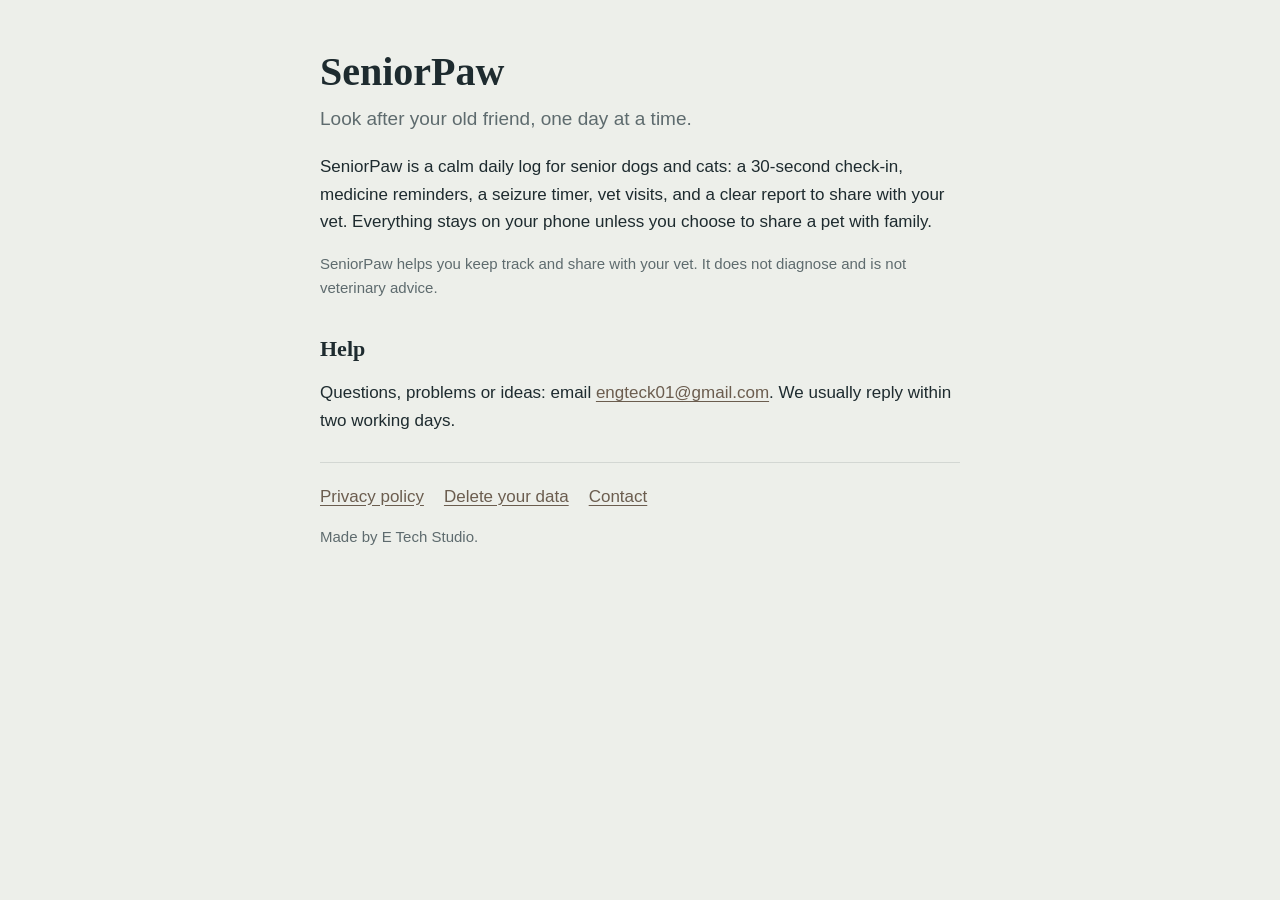
==== index.html @ 7925831e "SeniorPaw web pages: home, privacy policy, delete your data" ====
<!doctype html>
<html lang="en-GB">
<head>
  <meta charset="utf-8">
  <meta name="viewport" content="width=device-width, initial-scale=1">
  <title>SeniorPaw</title>
  <meta name="description" content="SeniorPaw: a calm daily health log for older dogs and cats.">
  <link rel="stylesheet" href="style.css">
</head>
<body>
<main>
  <h1>SeniorPaw</h1>
  <p class="lede">Look after your old friend, one day at a time.</p>
  <p>SeniorPaw is a calm daily log for senior dogs and cats: a 30-second check-in, medicine reminders, a seizure timer, vet visits, and a clear report to share with your vet. Everything stays on your phone unless you choose to share a pet with family.</p>
  <p class="muted">SeniorPaw helps you keep track and share with your vet. It does not diagnose and is not veterinary advice.</p>

  <h2>Help</h2>
  <p>Questions, problems or ideas: email <a href="mailto:engteck01@gmail.com?subject=SeniorPaw">engteck01@gmail.com</a>. We usually reply within two working days.</p>

  <nav>
    <a href="privacy/">Privacy policy</a>
    <a href="delete/">Delete your data</a>
    <a href="mailto:engteck01@gmail.com?subject=SeniorPaw">Contact</a>
  </nav>
  <p class="muted">Made by E Tech Studio.</p>
</main>
</body>
</html>
---- style.css ----
:root {
  --mist: #edefea;
  --ink: #1e2b2f;
  --slate: #5e6b6e;
  --line: rgba(30, 43, 47, 0.12);
  --mark: #6b5d4f;
}
@media (prefers-color-scheme: dark) {
  :root {
    --mist: #1a2124;
    --ink: #e8ece6;
    --slate: #9aa5a7;
    --line: rgba(232, 236, 230, 0.14);
    --mark: #c9b8a4;
  }
}
* { box-sizing: border-box; }
body {
  margin: 0;
  background: var(--mist);
  color: var(--ink);
  font: 17px/1.6 -apple-system, BlinkMacSystemFont, "Segoe UI", Roboto, Helvetica, Arial, sans-serif;
}
main { max-width: 680px; margin: 0 auto; padding: 48px 20px 72px; }
h1, h2 { font-family: "Iowan Old Style", "Palatino Linotype", Palatino, Georgia, serif; font-weight: 600; line-height: 1.2; }
h1 { font-size: 40px; margin: 0 0 8px; }
h2 { font-size: 22px; margin: 36px 0 8px; }
p, li { color: var(--ink); }
.lede { color: var(--slate); font-size: 19px; margin-top: 0; }
.muted { color: var(--slate); font-size: 15px; }
a { color: var(--mark); text-underline-offset: 3px; }
nav { display: flex; gap: 20px; flex-wrap: wrap; margin: 28px 0 0; padding-top: 20px; border-top: 1px solid var(--line); }
ol, ul { padding-left: 22px; }
.box { border: 1px solid var(--line); border-radius: 16px; padding: 4px 20px; margin: 20px 0; }
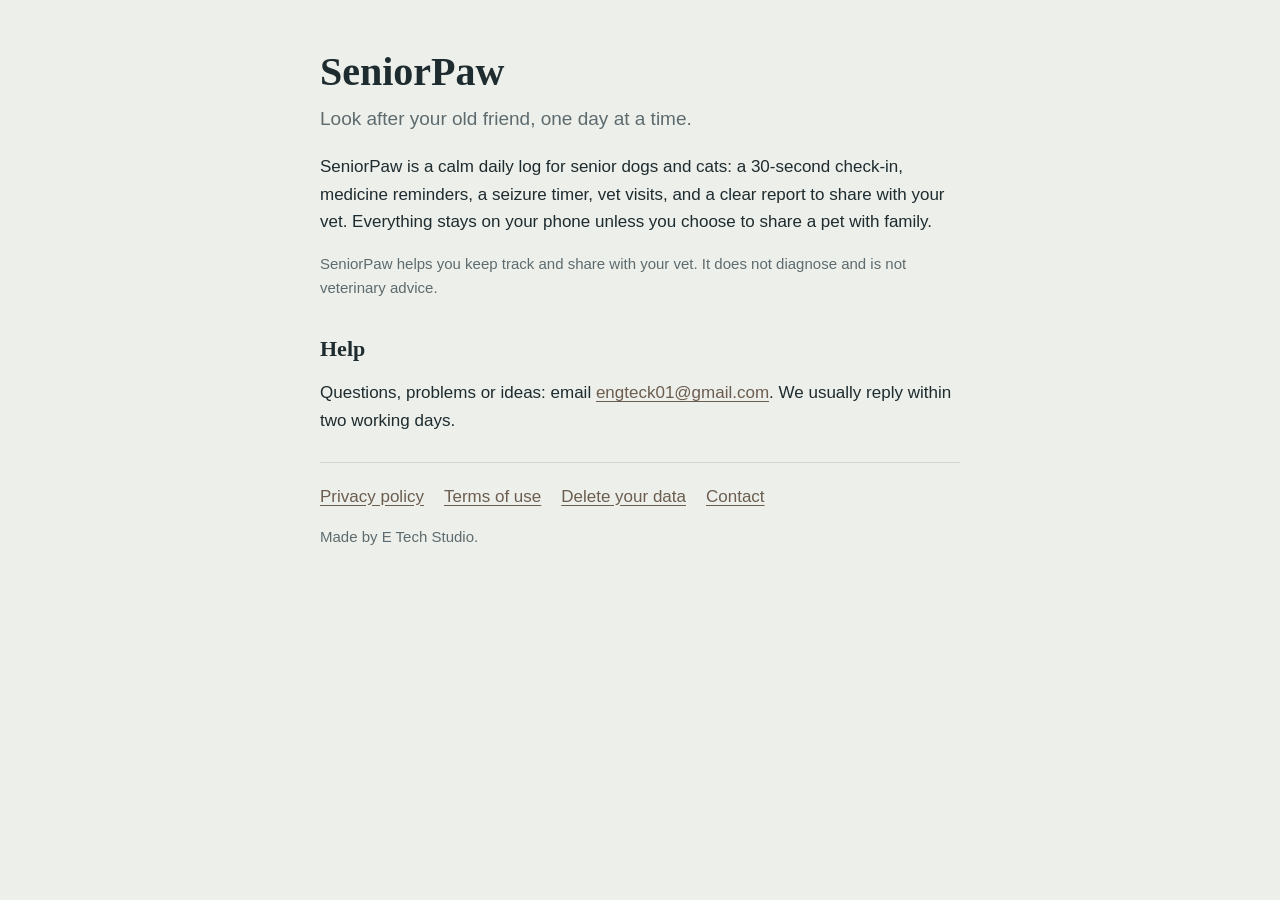
==== commit 6cdf6d77: "Terms of use page, linked from every page" ====
--- a/index.html
+++ b/index.html
@@ -19,6 +19,7 @@
 
   <nav>
     <a href="privacy/">Privacy policy</a>
+    <a href="terms/">Terms of use</a>
     <a href="delete/">Delete your data</a>
     <a href="mailto:engteck01@gmail.com?subject=SeniorPaw">Contact</a>
   </nav>
